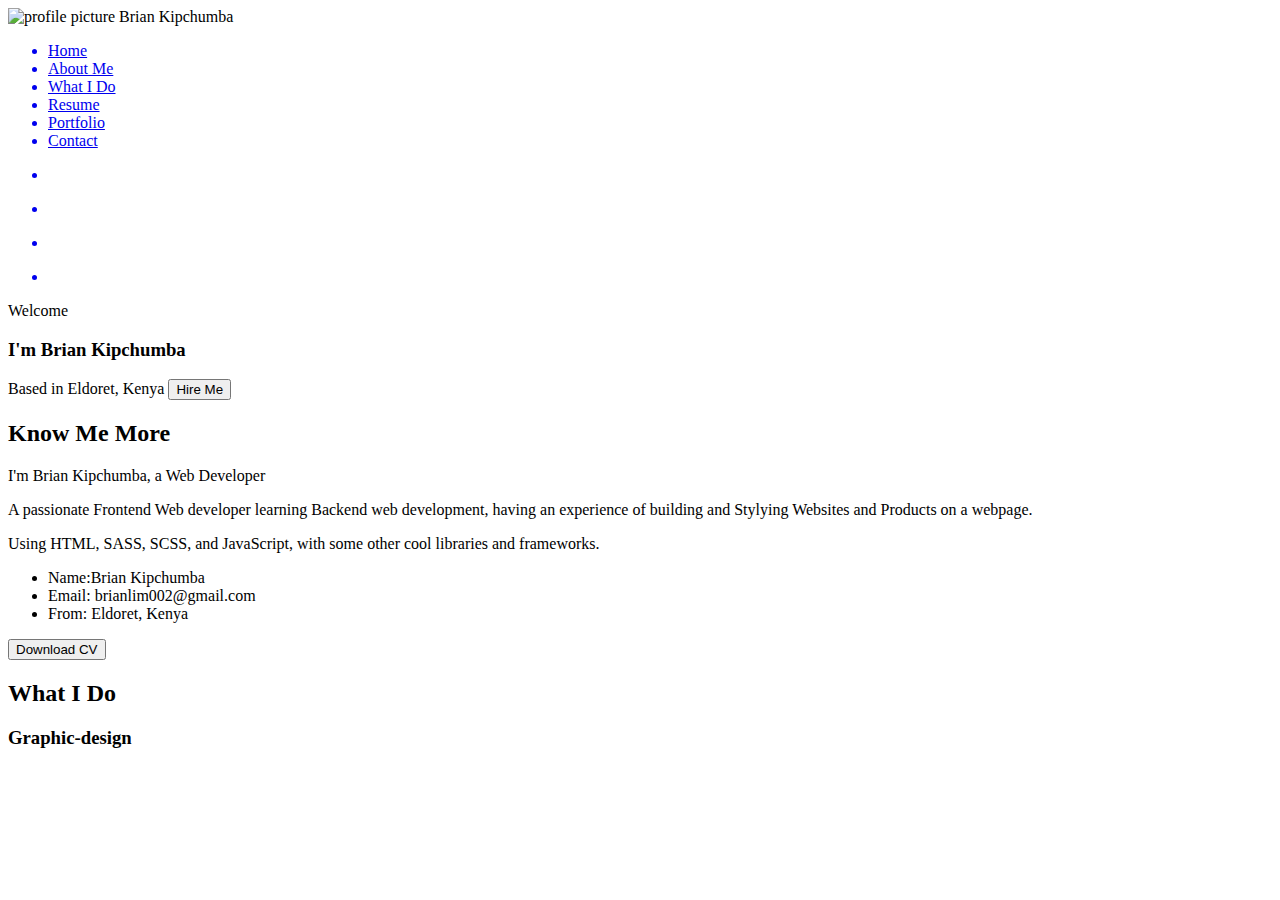
==== index.html @ c202da64 "t" ====
<!DOCTYPE html>
<html lang="en">
<head>
    <meta charset="UTF-8">
    <meta http-equiv="X-UA-Compatible" content="IE=edge">
    <meta name="viewport" content="width=device-width, initial-scale=1.0">
    <title>Portfolio</title>
    <link rel="stylesheet" href="/css/styles.css">
    <link rel="stylesheet" href="../portfolio-/font-awesome-4.7.0/css/font-awesome.min.css">
</head>
<body>


    <!--Sidebar-->



    <nav class="nav">

        <div class="profile">

            <div class="prof-img">

                <img src="../portfolio-/images/naruto.jpg" alt="profile picture">

                <span>
                    Brian Kipchumba
                </span>

            </div>

        </div>

        <div class="sidemenu">

            <ul>
                <a href="#">
                    <li>Home</li>
                    
                </a>
                <a href="#">
                    <li>About Me</li>
                    
                </a>
                <a href="#">
                    <li>What I Do</li>
                    
                </a>
                
                <a href="#">
                    <li>Resume</li>
                    
                </a>
                <a href="#">
                    <li>Portfolio</li>
                    
                </a>
                <a href="#">
                    <li>Contact</li>
                    
                </a>
                
            </ul>

        </div>

        <div class="icons">
            
            <a href="https://www.facebook.com/brian-limo">
                <ul>
                    <li>
                        <i class="fa fa-facebook-official" aria-hidden="true"></i>
                    </li>
                </ul>
            </a>
            <a href="https://www.twitter.com/b3liot">
                <ul>
                    <li>
                        <i class="fa fa-twitter-square" aria-hidden="true"></i>
                    </li>
                </ul>
            </a>

            <a href="https://www.github.com/k1au3">
                <ul>
                    <li>
                        <i class="fa fa-github-square" aria-hidden="true"></i>
                    </li>
                </ul>
            </a>

            <a href="https://www.linkedin.com/in/k1au3">
                <ul>
                    <li>
                        <i class="fa fa-linkedin-square" aria-hidden="true"></i>
                    </li>
                </ul>
            </a>


        </div>
    </nav>



    <!--Home-->
    <div class="container">

        <span>
            Welcome
        </span>
        
        <!--animated header-->
        <h3>I'm Brian Kipchumba</h3>

        <span>
            Based in Eldoret, Kenya
        </span>

        <a href="mailto:brianlim002@gmail.com">
            <button class="button"> Hire Me</button>
        </a>
    </div>
    <div class="container">
        <h2>Know Me More</h2>
        <div class="left-graph">
            <span>I'm <span>Brian Kipchumba,</span> a Web Developer</span>

            <p>
                A passionate Frontend Web developer learning Backend web development, having an experience of building and Stylying Websites and Products on a webpage.
            </p>
            <p>
                Using HTML, SASS, SCSS, and JavaScript, with some other cool libraries and frameworks.
            </p>
           
        </div>
        <div class="right-graph">
            <ul>
                <li>
                    <span>Name:</span>Brian Kipchumba
                </li>
                <li>
                    <span>Email: </span>brianlim002@gmail.com

                   
                </li>
                <li><span>From:</span> Eldoret, Kenya

                </li>
            </ul> 

            <!--attach cv-->

            <a href="#">
                <button class="button">
                    Download CV
                </button>
            </a>
        </div>
    </div>
    <div class="container">
        <h2>What I Do</h2>
        <div class="what-i-do">
            <div class="graphic-design">
                <div><i class="fa-solid fa-palette"></i></div>
                <h3>Graphic-design</h3>
                <p></p>
            </div>

        </div>
    </div>
    
</body>
</html>
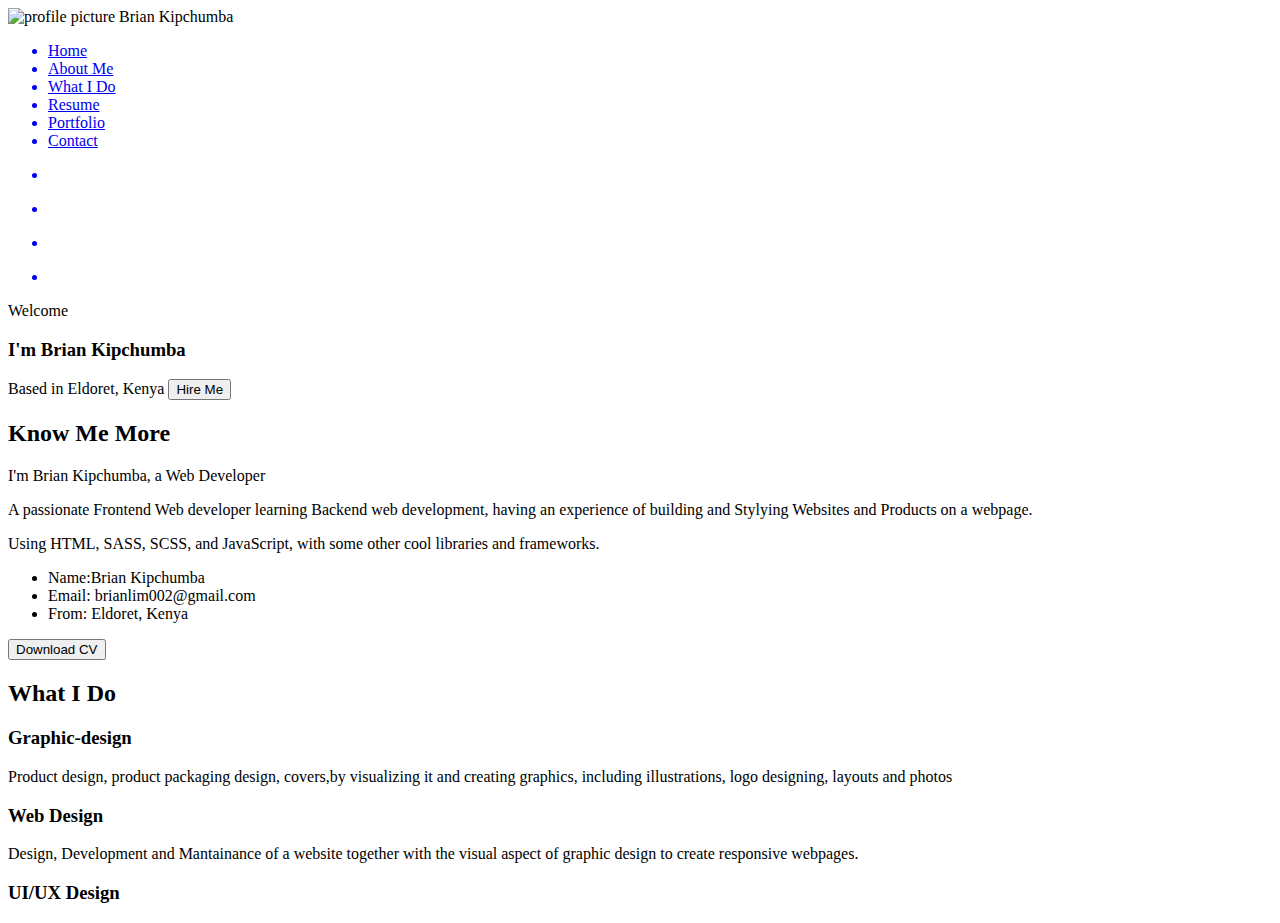
==== commit 0b656ddb: "t" ====
--- a/index.html
+++ b/index.html
@@ -5,7 +5,7 @@
     <meta http-equiv="X-UA-Compatible" content="IE=edge">
     <meta name="viewport" content="width=device-width, initial-scale=1.0">
     <title>Portfolio</title>
-    <link rel="stylesheet" href="/css/styles.css">
+    <link rel="stylesheet" href="/styles.css">
     <link rel="stylesheet" href="../portfolio-/font-awesome-4.7.0/css/font-awesome.min.css">
 </head>
 <body>
@@ -162,9 +162,48 @@
         <h2>What I Do</h2>
         <div class="what-i-do">
             <div class="graphic-design">
-                <div><i class="fa-solid fa-palette"></i></div>
-                <h3>Graphic-design</h3>
-                <p></p>
+                <div class="icon">
+                    <i class="fa-solid fa-palette" aria-hidden="true">
+
+                    </i>
+                </div>
+                <h3>
+                    Graphic-design
+                </h3>
+                <p>
+                    Product design, product packaging design, covers,by visualizing it and creating graphics, including illustrations, logo designing, layouts and photos
+                </p>
+            </div>
+            <div class="web-design">
+                <div class="icon">
+                    <i class="fa fa-desktop" aria-hidden="true">
+
+                    </i>
+                </div>
+                <h3>
+                   Web Design 
+                </h3>
+                <p>
+                    Design, Development and Mantainance of a website together with the visual aspect of graphic design to create responsive webpages.
+                </p>
+            </div>
+
+            <div class="uiuxdesign">
+
+                <div class="icon">
+
+                    <i class="fa fa-pencil-square-o" aria-hidden="true">
+
+                    </i>
+   
+                </div>
+
+                <h3>
+                   UI/UX Design 
+                </h3>
+                <p>
+                    
+                </p>
             </div>
 
         </div>
--- a/styles.css
+++ b/styles.css
@@ -0,0 +1 @@
+/*# sourceMappingURL=styles.css.map */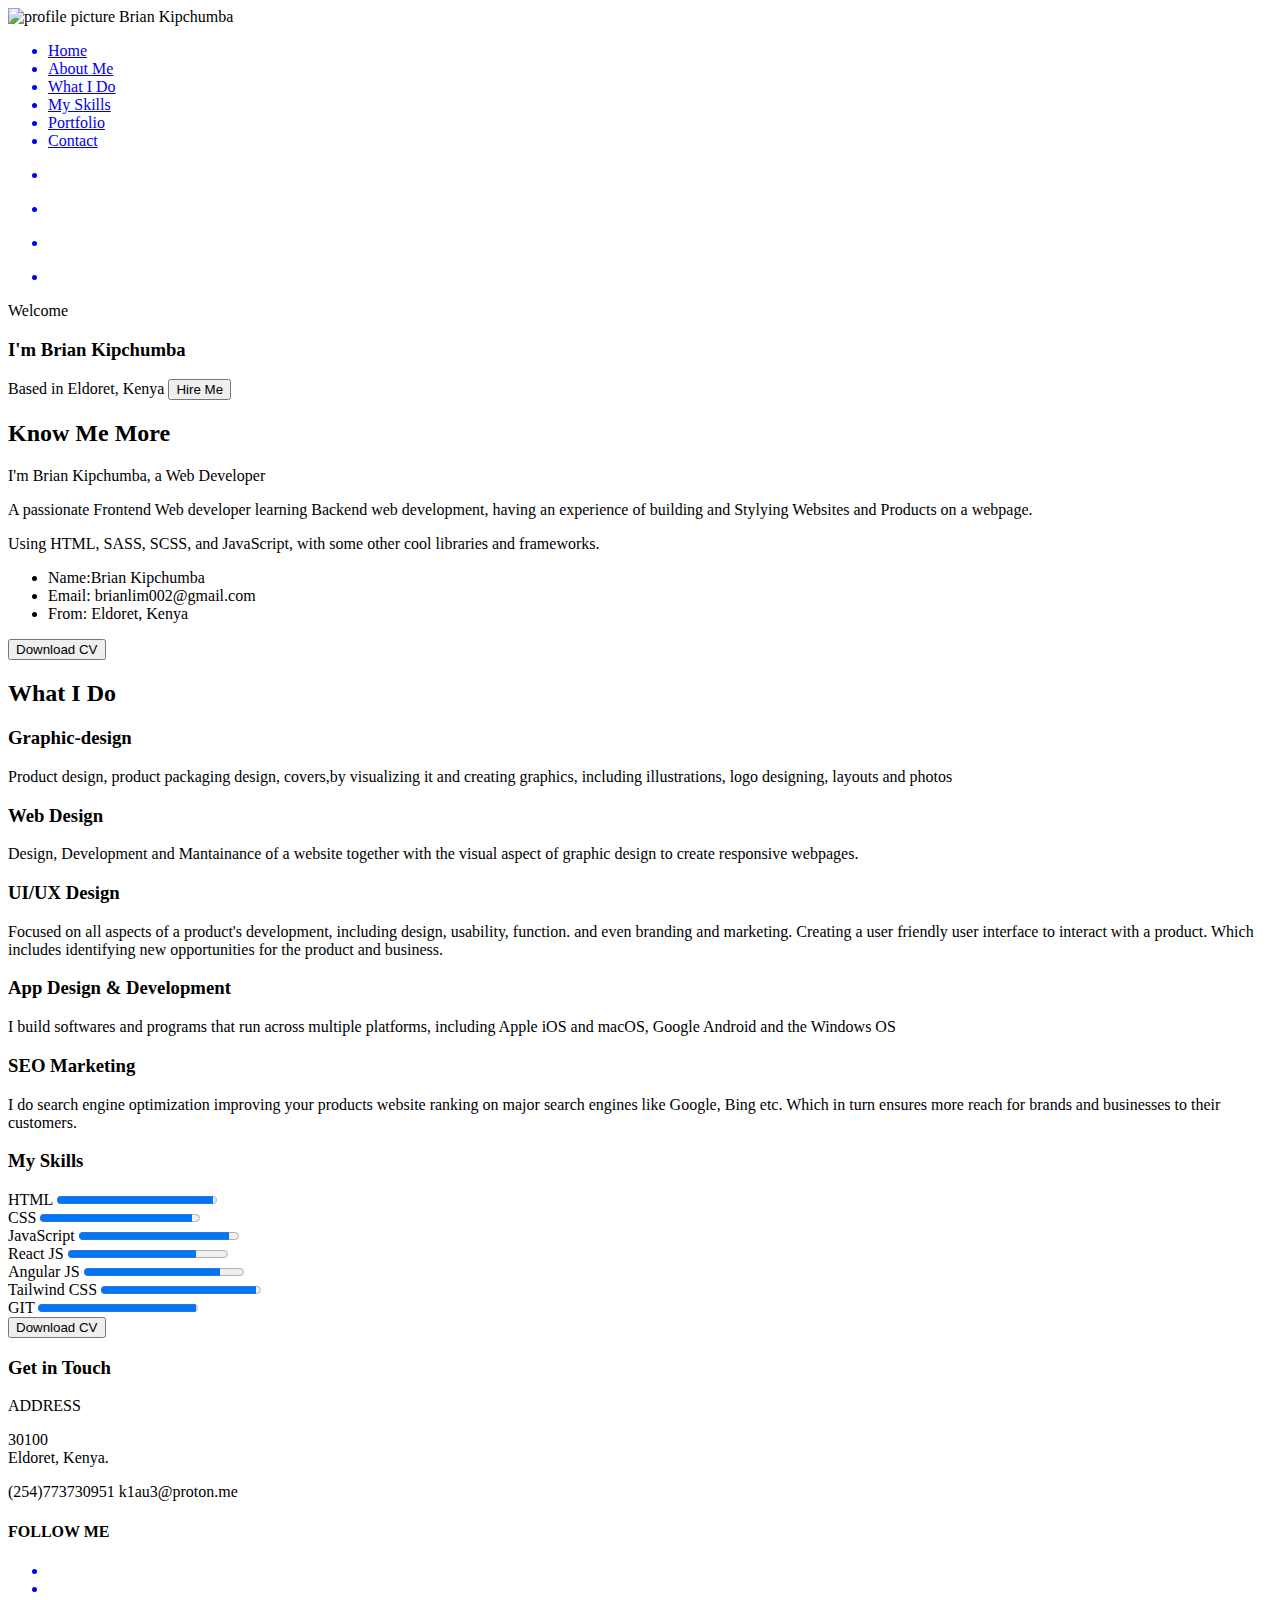
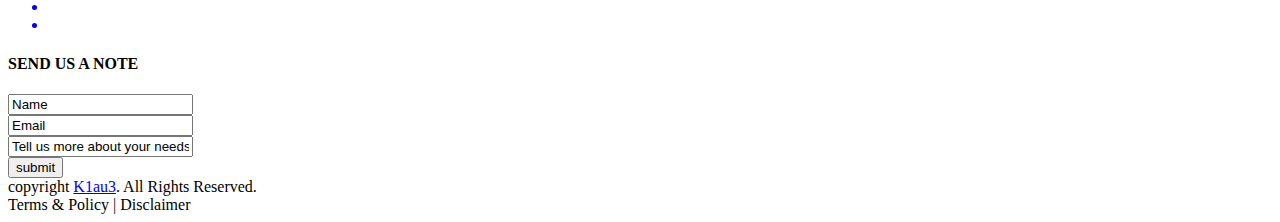
==== commit c9ec8788: "html done" ====
--- a/index.html
+++ b/index.html
@@ -10,10 +10,7 @@
 </head>
 <body>
 
-
     <!--Sidebar-->
-
-
 
     <nav class="nav">
 
@@ -48,7 +45,7 @@
                 </a>
                 
                 <a href="#">
-                    <li>Resume</li>
+                    <li>My Skills</li>
                     
                 </a>
                 <a href="#">
@@ -69,14 +66,14 @@
             <a href="https://www.facebook.com/brian-limo">
                 <ul>
                     <li>
-                        <i class="fa fa-facebook-official" aria-hidden="true"></i>
+                        <i class="fa fa-facebook-official" aria-hidden="true" title="facebook"></i>
                     </li>
                 </ul>
             </a>
             <a href="https://www.twitter.com/b3liot">
                 <ul>
                     <li>
-                        <i class="fa fa-twitter-square" aria-hidden="true"></i>
+                        <i class="fa fa-twitter-square" aria-hidden="true" title="twittwe"></i>
                     </li>
                 </ul>
             </a>
@@ -84,7 +81,7 @@
             <a href="https://www.github.com/k1au3">
                 <ul>
                     <li>
-                        <i class="fa fa-github-square" aria-hidden="true"></i>
+                        <i class="fa fa-github-square" aria-hidden="true" title="github"></i>
                     </li>
                 </ul>
             </a>
@@ -92,7 +89,7 @@
             <a href="https://www.linkedin.com/in/k1au3">
                 <ul>
                     <li>
-                        <i class="fa fa-linkedin-square" aria-hidden="true"></i>
+                        <i class="fa fa-linkedin-square" aria-hidden="true" title="linkedin"></i>
                     </li>
                 </ul>
             </a>
@@ -101,9 +98,8 @@
         </div>
     </nav>
 
-
-
     <!--Home-->
+
     <div class="container">
 
         <span>
@@ -117,10 +113,13 @@
             Based in Eldoret, Kenya
         </span>
 
-        <a href="mailto:brianlim002@gmail.com">
+        <a href="mailto:k1au3@proton.me">
             <button class="button"> Hire Me</button>
         </a>
     </div>
+
+    <!--Know  mw more-->
+
     <div class="container">
         <h2>Know Me More</h2>
         <div class="left-graph">
@@ -158,6 +157,9 @@
             </a>
         </div>
     </div>
+
+    <!--what i do-->
+
     <div class="container">
         <h2>What I Do</h2>
         <div class="what-i-do">
@@ -202,12 +204,250 @@
                    UI/UX Design 
                 </h3>
                 <p>
-                    
+                   Focused on all aspects of a product's development, including design, usability, function. and even branding and marketing. 
+                   Creating a user friendly user interface to interact with a product. Which includes identifying new opportunities for the product and business.
                 </p>
             </div>
 
-        </div>
+            <div class="app-design">
+
+                <div class="icons">
+
+                    <i class="fa fa-paint-brush" aria-hidden="true">
+
+                    </i>
+
+                </div>
+                <h3>
+                    App Design & Development
+                </h3>
+                <p>
+                   I build softwares and programs that run across multiple platforms, including Apple iOS and macOS, Google Android and the Windows OS
+                </p>
+            </div>
+            <div class="seomkt">
+                <div class="icons">
+                    <i class="fa fa-bullhorn" aria-hidden="true">
+
+                    </i>
+
+                </div>
+                <h3>
+                   SEO Marketing 
+                </h3>
+                <p>
+                    I do search engine optimization improving your products website ranking on major search engines like Google, Bing etc. Which in turn ensures more reach for brands and businesses to their customers.
+                </p>
+
+            </div>
+
+        </div>
+
     </div>
-    
-</body>
-</html>+
+    <!--Skills-->
+
+    <div class="container">
+
+        <h3>
+            My Skills
+        </h3>
+
+        <div class="skill">
+
+            <div class="html">
+
+                <label for="index">
+                    HTML
+                </label>
+    
+                <progress id="index" value="98" max="100">
+                    98%
+                </progress>
+            </div>
+    
+            <div class="css">
+    
+                <label for="styles">
+                    CSS
+                </label>
+    
+                <progress id="styles" value="95" max="100">
+                    95%      
+                </progress>
+            </div>
+    
+            <div class="javascript">
+    
+                <label for="port">
+                    JavaScript
+                </label>
+    
+                <progress id="port" value="94" max="100">
+                    94%
+                </progress>
+            </div>
+    
+            <div class="React">
+    
+                <label for="react">
+                    React JS
+                </label>
+    
+                <progress id="react" value="80" max="100">
+                    80%
+                </progress>
+            </div>
+    
+            <div class="Angular">
+    
+                <label for="angular">
+                    Angular JS
+                </label>
+    
+                <progress id="angular" value="85" max="100">
+                    85%
+                </progress>
+            </div>
+    
+            <div class="tailwind">
+    
+                <label for="tailwind">
+                    Tailwind CSS
+                </label>
+    
+                <progress id="tailwind" value="97" max="100">
+                    97%
+                </progress>
+            </div>
+    
+            <div class="git">
+    
+                <label for="github">
+                   GIT
+                </label>
+    
+                <progress id="github" value="99" max="100">
+                    99%
+                </progress>
+            </div>
+
+        </div>
+
+        <!--attach CV-->
+        <a href="#">
+            <button class="btn">
+                Download CV <i class="fa fa-download" aria-hidden="true"></i>
+            </button>
+        </a>
+
+    </div>
+
+    <!--get in touch-->
+
+    <div class="container">
+
+        <h3>
+           Get in Touch 
+        </h3>
+
+        <aside>
+
+            <span>
+                ADDRESS
+            </span>
+
+        </aside>
+
+        <p>
+            30100 <br>
+            Eldoret, Kenya.
+        </p>
+        
+        <p>
+            <span>
+                <i class="fa fa-phone" aria-hidden="true"></i> (254)773730951 
+            </span>
+
+            <span>
+                <i class="fa fa-envelope" aria-hidden="true"></i>k1au3@proton.me
+
+            </span>
+        </p>
+
+        <div class="socials">
+
+            <h4>
+                FOLLOW ME
+            </h4>
+
+            <ul>
+                <!--Dribble-->
+                <a href="https://www.dribble.com/K1au3">
+                    <li>
+                        <i class="fa fa-dribbble" aria-hidden="true">   
+                        </i>
+                    </li>
+                </a>
+                <!--twitter-->
+                <a href="https://www.twitter.com/k1au3">
+                    <li>
+                        <i class="fa fa-twitter-square" aria-hidden="true">
+
+                        </i>
+                    </li>
+                </a>
+                <!--github-->
+                <a href="https://www.github.com/k1au3">
+                    <li>
+                        <i class="fa fa-github-square" aria-hidden="true">                        </i>
+                    </li>
+                </a>
+                <!--figma-->
+                <a href="https://stackoverflow.com/users/14963588/k1au3">
+                    <li>
+                        <i class="fa fa-stack-overflow" aria-hidden="true">
+                        </i>
+                    </li>
+                </a>
+
+            </ul>
+
+        </div>
+
+        <div class="form">
+            <h4>
+                SEND US A NOTE
+            </h4>
+            <form action="mailto:k1au3@proton.me">
+
+               <input type="text" value="Name"> <br>
+               <input type="text" value="Email"> <br>
+               <input class="textarea" type="text" value="Tell us more about your needs"> <br>
+               <input type="submit" value="submit">
+
+            </form>
+
+        </div>
+    
+        
+    
+
+    </div>
+
+    <!--footer-->
+
+    <footer>
+
+        <div>
+           <span>copyright <i class="fa fa-copyright" aria-hidden="true"></i> <a href="../portfolio-/LICENCE">K1au3</a>. All Rights Reserved.
+           </span>
+        </div>
+
+        <div>
+            Terms & Policy | Disclaimer
+        </div>
+
+    </footer>
+    
+</body>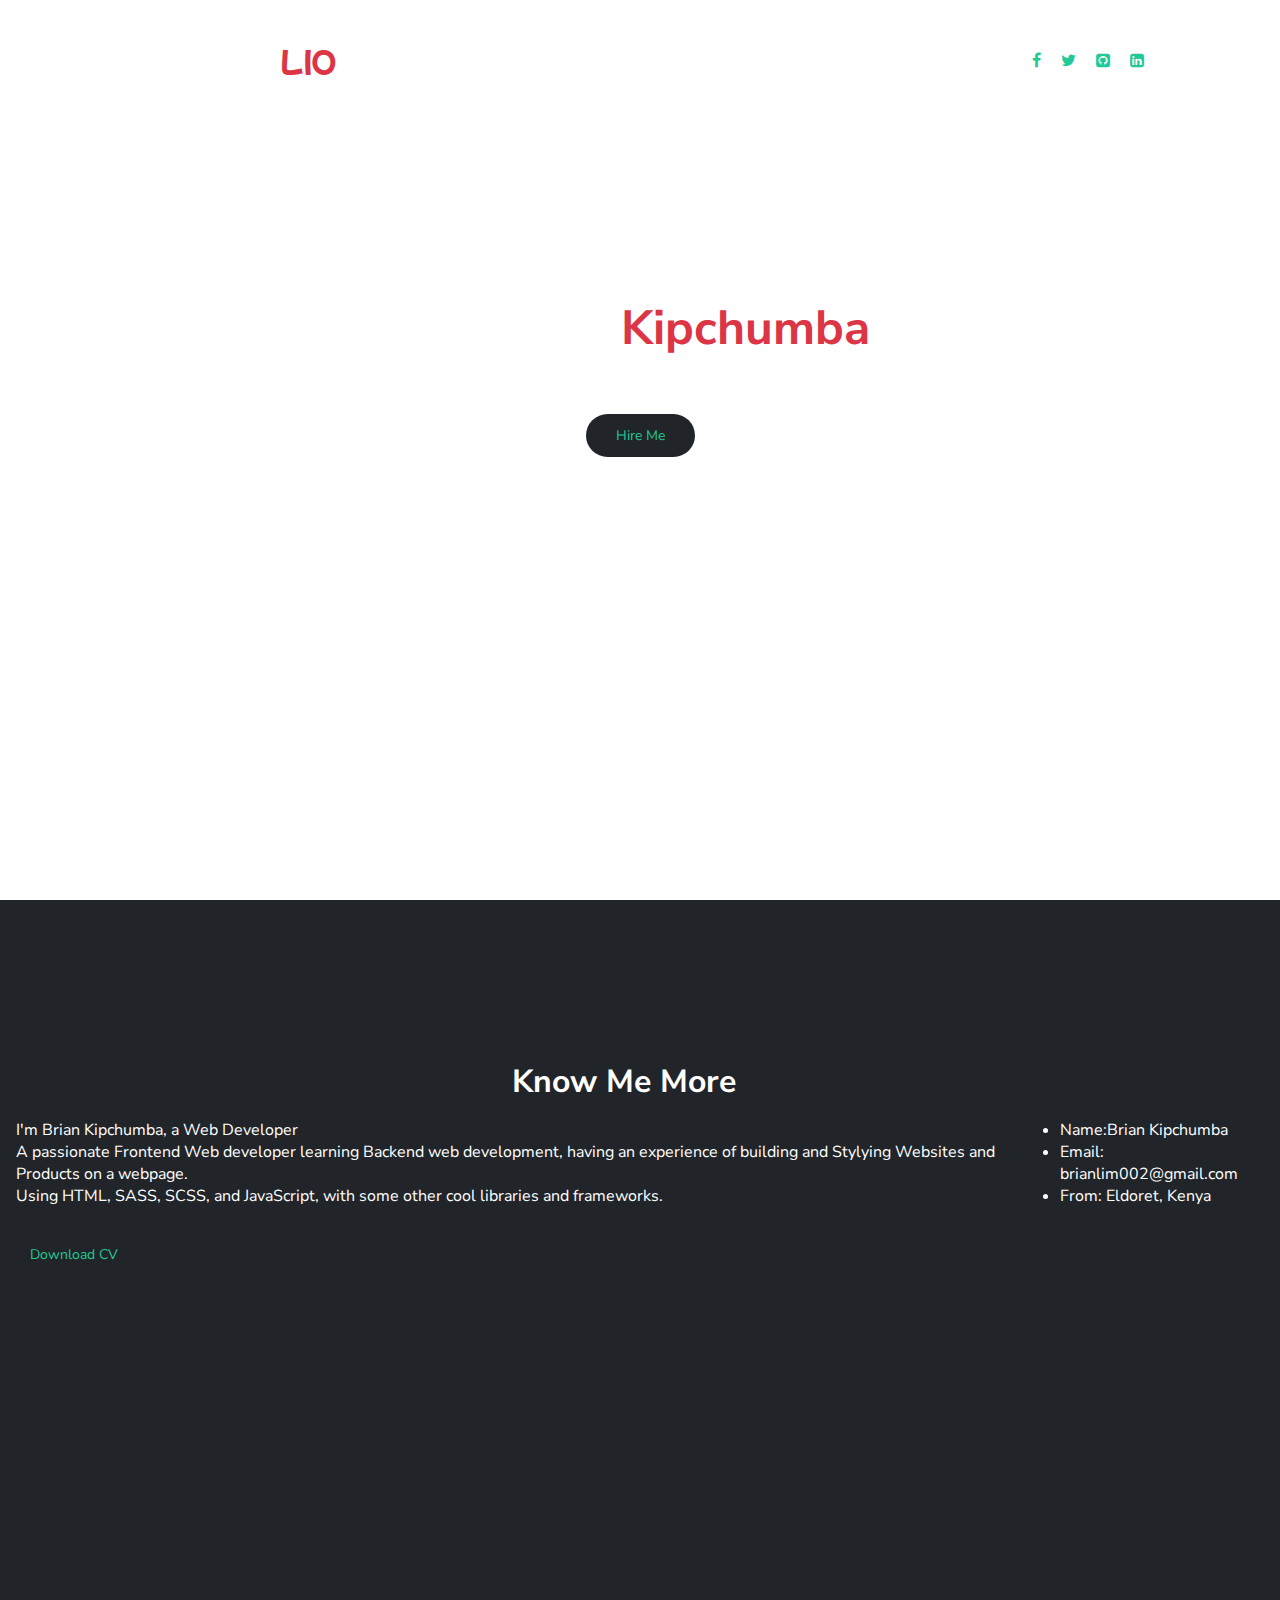
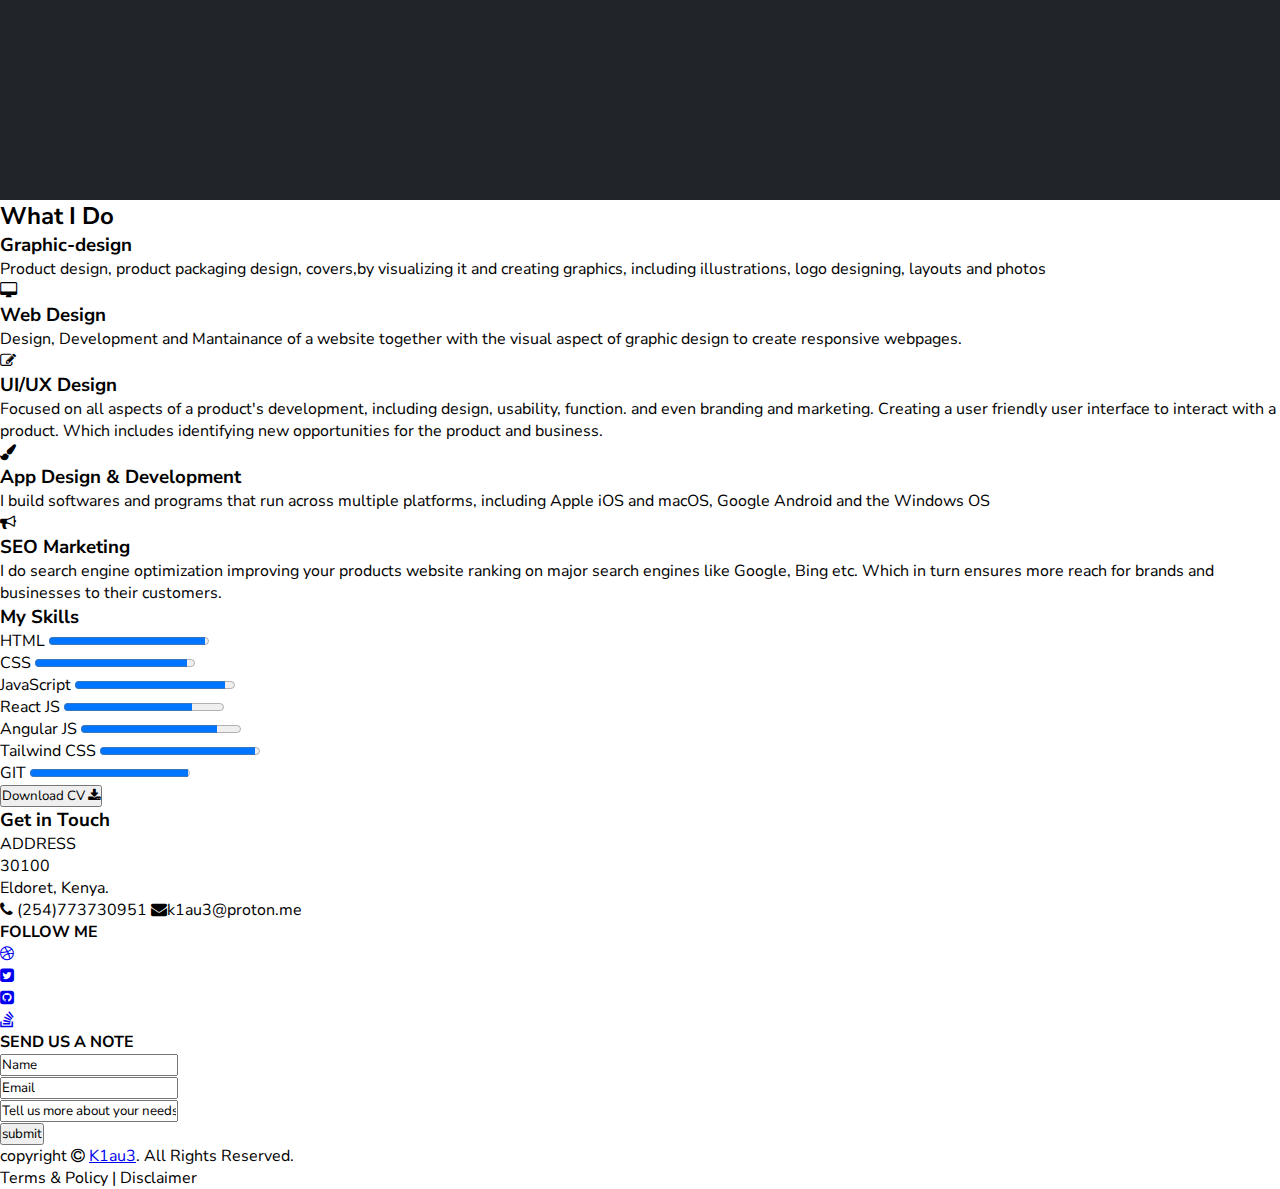
==== commit b0525aa5: "scss" ====
--- a/index.html
+++ b/index.html
@@ -6,122 +6,121 @@
     <meta name="viewport" content="width=device-width, initial-scale=1.0">
     <title>Portfolio</title>
     <link rel="stylesheet" href="/styles.css">
-    <link rel="stylesheet" href="../portfolio-/font-awesome-4.7.0/css/font-awesome.min.css">
+    <link rel="stylesheet" href="../portfolio-/scss/fontawesome.scss">
+    <link rel="stylesheet" href="../portfolio-/scss/fontawesome.css">
+    <link rel="stylesheet" href="http://cdnjs.cloudflare.com/ajax/libs/font-awesome/4.3.0/css/font-awesome.css">
 </head>
 <body>
 
     <!--Sidebar-->
 
-    <nav class="nav">
-
-        <div class="profile">
-
-            <div class="prof-img">
-
-                <img src="../portfolio-/images/naruto.jpg" alt="profile picture">
-
-                <span>
-                    Brian Kipchumba
-                </span>
-
-            </div>
-
-        </div>
-
-        <div class="sidemenu">
-
-            <ul>
-                <a href="#">
-                    <li>Home</li>
+   
+    <!--Home-->
+
+    <div class="home" >
+        <nav  class="nav">
+
+            <div class="profile">
+    
+                <div class="prof-img">
                     
-                </a>
-                <a href="#">
-                    <li>About Me</li>
+                    portfo
+                    <span>
+                        lio
+                    </span>
+    
+                </div>
+    
+            </div>
+    
+            <div class="sidemenu">
+    
+                <ul>
+                    <li>
+                        <a href="#">Home</a>
+                    </li>
+
+                    <li>
+                        <a href="#">About Me</a>
+                    </li>
+
+                    <li>
+                        <a href="#">What I Do</a>
+                    </li>
+
+                    <li>
+                        <a href="#">Skills</a>
+                    </li>
+
+                    <li>
+                        <a href="#">Contact</a>
+                    </li>  
+                       
+                </ul>
+    
+            </div>
+    
+            <div class="icons">
+
+                <ul>
+                    <li>
+                        <a href="https://www.facebook.com/brian-limo">
+                            <i class="fa fa-facebook" aria-hidden="true" title="facebook"></i>
+                        </a>
+                        
+                        
+                    </li>
+
+                    <li>
+                        <a href="https://www.twitter.com/b3liot">
+                            <i class="fa fa-twitter" aria-hidden="true" title="twitter"></i>
+                        </a>
+                       
+                    </li>
                     
-                </a>
-                <a href="#">
-                    <li>What I Do</li>
-                    
-                </a>
-                
-                <a href="#">
-                    <li>My Skills</li>
-                    
-                </a>
-                <a href="#">
-                    <li>Portfolio</li>
-                    
-                </a>
-                <a href="#">
-                    <li>Contact</li>
-                    
-                </a>
-                
-            </ul>
-
-        </div>
-
-        <div class="icons">
+                    <li>
+                        <a href="https://www.github.com/k1au3">
+                            <i class="fa fa-github-square" aria-hidden="true" title="github"></i>
+                        </a>
+                      
+                    </li>
+
+                    <li>
+                        <a href="https://www.linkedin.com/in/k1au3">
+                            <i class="fa fa-linkedin-square" aria-hidden="true" title="linkedin"></i>
+                        </a>
+                       
+                    </li>
+                </ul>
             
-            <a href="https://www.facebook.com/brian-limo">
-                <ul>
-                    <li>
-                        <i class="fa fa-facebook-official" aria-hidden="true" title="facebook"></i>
-                    </li>
-                </ul>
+            </div>
+        </nav>
+
+        <div class="hero">
+            <span id="hero">
+                Welcome
+            </span>
+            
+            <!--animated header-->
+            <h3>I'm Brian <span id="name">Kipchumba</span></h3>
+    
+            <span id="based">
+                Based in Eldoret, Kenya
+            </span>
+    
+            <a href="mailto:k1au3@proton.me">
+                <button class="button"> Hire Me</button>
             </a>
-            <a href="https://www.twitter.com/b3liot">
-                <ul>
-                    <li>
-                        <i class="fa fa-twitter-square" aria-hidden="true" title="twittwe"></i>
-                    </li>
-                </ul>
-            </a>
-
-            <a href="https://www.github.com/k1au3">
-                <ul>
-                    <li>
-                        <i class="fa fa-github-square" aria-hidden="true" title="github"></i>
-                    </li>
-                </ul>
-            </a>
-
-            <a href="https://www.linkedin.com/in/k1au3">
-                <ul>
-                    <li>
-                        <i class="fa fa-linkedin-square" aria-hidden="true" title="linkedin"></i>
-                    </li>
-                </ul>
-            </a>
-
-
-        </div>
-    </nav>
-
-    <!--Home-->
-
-    <div class="container">
-
-        <span>
-            Welcome
-        </span>
+        </div>
+
         
-        <!--animated header-->
-        <h3>I'm Brian Kipchumba</h3>
-
-        <span>
-            Based in Eldoret, Kenya
-        </span>
-
-        <a href="mailto:k1au3@proton.me">
-            <button class="button"> Hire Me</button>
-        </a>
     </div>
 
-    <!--Know  mw more-->
-
-    <div class="container">
-        <h2>Know Me More</h2>
+    <!--Know  mw more bg my image-->
+   <div class="container">
+    <h2 id="know">Know Me More</h2>
+    <div class="know">
+        
         <div class="left-graph">
             <span>I'm <span>Brian Kipchumba,</span> a Web Developer</span>
 
@@ -148,19 +147,21 @@
                 </li>
             </ul> 
 
-            <!--attach cv-->
-
-            <a href="#">
-                <button class="button">
-                    Download CV
-                </button>
-            </a>
-        </div>
+        </div>
+        <!--attach cv-->
+
+        
     </div>
-
+    <a href="#">
+        <button class="button">
+            Download CV
+        </button>
+    </a>
+
+   </div>
     <!--what i do-->
 
-    <div class="container">
+    <div class="whatido">
         <h2>What I Do</h2>
         <div class="what-i-do">
             <div class="graphic-design">
@@ -247,7 +248,7 @@
 
     <!--Skills-->
 
-    <div class="container">
+    <div class="skills">
 
         <h3>
             My Skills
@@ -345,7 +346,7 @@
 
     <!--get in touch-->
 
-    <div class="container">
+    <div class="touch">
 
         <h3>
            Get in Touch 
@@ -440,7 +441,7 @@
     <footer>
 
         <div>
-           <span>copyright <i class="fa fa-copyright" aria-hidden="true"></i> <a href="../portfolio-/LICENCE">K1au3</a>. All Rights Reserved.
+           <span>copyright <i class="fa fa-copyright" aria-hidden="true"></i> <a href="https://github.com/k1au3/portfolio-/blob/K1au3/LICENCE">K1au3</a>. All Rights Reserved.
            </span>
         </div>
 
--- a/styles.css
+++ b/styles.css
@@ -1 +1,127 @@
-/*# sourceMappingURL=styles.css.map */+@import url("https://fonts.googleapis.com/css2?family=Nunito+Sans:wght@300;400;600;700;800&display=swap");
+@import url("https://fonts.googleapis.com/css2?family=Mochiy+Pop+One&display=swap");
+* {
+  padding: 0;
+  margin: 0;
+  box-sizing: border-box;
+  font-family: "Nunito Sans", sans-serif;
+}
+
+/* button*/
+.button {
+  cursor: pointer;
+  text-decoration: none;
+  padding: 12px 30px;
+  margin: 10px 0;
+  font-size: 14px;
+  border-radius: 30px;
+  border: none;
+  transition: 0.4s;
+  background-color: #212529;
+  color: #20c997;
+  text-align: center;
+}
+.button:hover {
+  background-color: #20c997;
+  color: #212529;
+  transform: scale(1.2);
+}
+
+.home {
+  height: 100vh;
+  width: 100%;
+  background-image: url(./images/nikit.jpg);
+  background-blend-mode: darken;
+  background-size: cover;
+  background-position: center;
+  /*nav*/
+}
+.home .nav {
+  display: flex;
+  align-items: center;
+  justify-content: space-between;
+  padding-top: 2.5rem;
+  padding-left: 10%;
+  padding-right: 10%;
+  flex-wrap: wrap;
+}
+.home .prof-img {
+  font-family: "Mochiy Pop One", sans-serif;
+  color: white;
+  font-size: 1.75rem;
+  text-transform: uppercase;
+}
+.home .prof-img span {
+  color: #dc3545;
+  text-transform: uppercase;
+  font-family: inherit;
+}
+.home .sidemenu ul li {
+  list-style-type: none;
+  display: inline-block;
+  padding: 0.6rem 1.3rem;
+}
+.home .sidemenu ul li a {
+  color: white;
+  text-decoration: none;
+  font-weight: 700;
+}
+.home .sidemenu ul li a:hover {
+  color: #20c997;
+  transition: 0.4s;
+}
+.home .icons ul li {
+  list-style-type: none;
+  display: inline-block;
+  padding: 0.5em;
+}
+.home .icons ul li a {
+  color: #20c997;
+  font-size: 1rem;
+}
+.home .icons ul li a:hover {
+  color: #dc3545;
+  transition: 0.4s;
+  transform: scale(1.2);
+}
+.home .hero {
+  display: flex;
+  flex-direction: column;
+  align-items: center;
+  align-content: center;
+  padding-top: 10rem;
+  color: white;
+}
+.home .hero #hero {
+  font-size: 2.5rem;
+  font-weight: 700;
+}
+.home .hero h3 {
+  font-size: 3rem;
+}
+.home .hero #name {
+  color: #dc3545;
+}
+.home .hero #based {
+  font-size: 2rem;
+}
+
+.container {
+  height: 100vh;
+  width: 100%;
+  padding-top: 10rem;
+  background-color: #212529;
+  color: white;
+}
+.container #know {
+  font-size: 2rem;
+  display: inline;
+  padding-left: 40%;
+  padding-right: 40%;
+}
+.container .know {
+  display: flex;
+  width: 100%;
+  padding: 1rem;
+  justify-content: space-between;
+}/*# sourceMappingURL=styles.css.map */